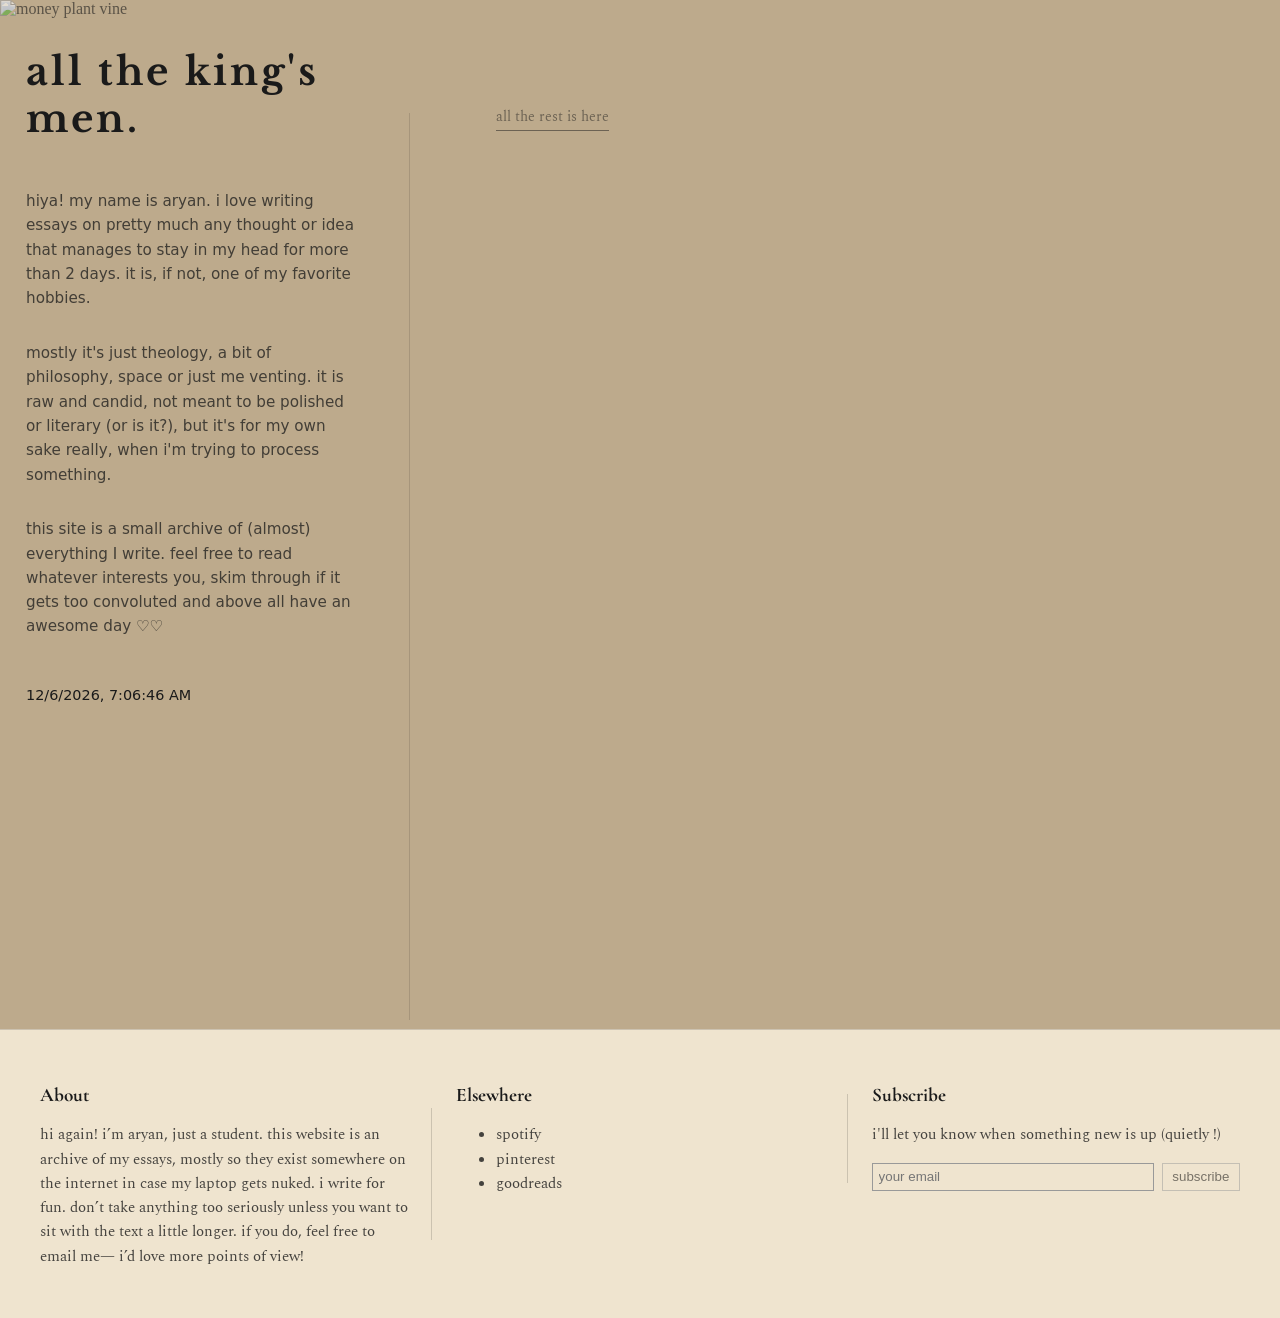
==== index.html @ 8620e5fb "Update index.html" ====
<!DOCTYPE html>
<html lang="en">
<head>
  <script async src="https://www.googletagmanager.com/gtag/js?id=G-98JLK7WWTB"></script>
<script>
  window.dataLayer = window.dataLayer || [];
  function gtag(){dataLayer.push(arguments);}
  gtag('js', new Date());

  gtag('config', 'G-98JLK7WWTB');
</script>
  <meta charset="UTF-8" />
  <title>ATKH</title>
  <meta name="viewport" content="width=device-width, initial-scale=1.0" />

  <link rel="stylesheet" href="style.css">

  <link href="https://fonts.googleapis.com/css2?family=Cormorant+Garamond:wght@500;600&family=Libre+Baskerville:wght@400&family=Spectral:wght@400&display=swap" rel="stylesheet">
</head

<body>

<div class="banner">
  <img src="banners.png" alt="money plant vine">
</div>

  <!-- MAIN STICKY AREA -->
  <div class="layout">

    <aside class="sidebar">

    <h1>all the king's men.</h1>
    <div class="desc-flex">
    <p>hiya! my name is aryan. i love writing essays on pretty much any thought or idea that manages to
      stay in my head for more than 2 days. it is, if not, one of my favorite hobbies. 
      
    <p>mostly it's just theology, a bit of philosophy, space or just me venting. it is raw and candid, not meant to be polished or literary (or is it?), but it's for my own sake really, when i'm trying to process something.</p>
      
    <p>this site is a small archive of (almost) everything I write. feel free to read whatever interests you, skim through if it gets too convoluted
      and above all have an awesome day ♡♡</p>
    </div>
    <div class="meta" id="date"></div>

    </aside>

    <main class="content" id="posts">
                    <div class="view-all">
  <a href="allpage.html">all the rest is here</a>
  </div>
    </main>




  </div>

  <!-- FOOTER (OUTSIDE layout — IMPORTANT) -->
  <footer class="site-footer">
    <div class="footer-inner">

      <div class="footer-col">
        <h3>About</h3>
        <p>
          hi again! i’m aryan, just a student. this website is an archive of my essays, mostly so they exist somewhere on the internet in case my laptop gets nuked. i write for fun.

don’t take anything too seriously unless you want to sit with the text a little longer. if you do, feel free to email me— i’d love more points of view!
        </p>
      </div>

      <div class="footer-col">
        <h3>Elsewhere</h3>
        <ul>
          <li><a href="https://open.spotify.com/user/2fnv49vuuumspk54sy9km9ye9?si=43bd0d3cb5d3490a">spotify</a></li>
          <li><a href="https://pin.it/1QWOgsW0y">pinterest</a></li>
          <li><a href="https://www.goodreads.com/user/show/194288931-durghatnasederbhali">goodreads</a></li>
        </ul>
      </div>

      <div class="footer-col">
        <h3>Subscribe</h3>
        <p>i'll let you know when something new is up (quietly
!)</p>

<form
  action="https://buttondown.email/api/emails/embed-subscribe/sparrows"
  method="post"
  target="popupwindow"
  onsubmit="window.open('https://buttondown.email/sparrows', 'popupwindow')"
  class="subscribe-row"
>
  <input
    type="email"
    name="email"
    placeholder="your email"
    required
  >
  <button type="submit">subscribe</button>
</form>

      </div>

    </div>
  </footer>

  <!-- CLOCK -->
  <script>
    function updateDateTime() {
      document.getElementById("date").innerText =
        new Date().toLocaleString();
    }
    updateDateTime();
    setInterval(updateDateTime, 1000);
  </script>

  <script src="essays.js"></script>
  <script src="script.js"></script>

</body>
</html>
---- style.css ----
/* -------- GLOBAL -------- */
body {
  margin: 0;
  position: relative;
  background: #bdaa8c;
  color: #1a1a1a;
  overflow-x: hidden;
}

.banner {
  position: absolute;
  top: 0;
  left: 0;
  width: 100%;
  height: 60px;
  overflow: hidden;
  opacity: 0.6;
}

.banner img {
  width: 100%;
  height: 100%;
  object-fit: cover;
}

.reading-time {
  text-align: center;
  font-size: 0.9rem;
  opacity: 0.6;
  margin-bottom: 2rem;
  margin-top: -2rem;
  font-family: "Spectral", serif;
}
.reading-time svg {
  width: 14px;
  height: 14px;
  display: inline;
  margin-right: 0.3rem;
  vertical-align: -2px;
}

    article h1 {
      font-family: "Libre Baskerville", serif;
      font-size: 2.2rem;
      margin-bottom: -1.5rem;
      margin-top: 0;
      text-align: center;
        padding-bottom: 2.5rem;
  border-bottom: 1px solid rgba(0, 0, 0, 0.15);
    }

/* -------- LAYOUT -------- */
.layout {
  display: flex;
  max-width: 1200px;
  margin: 0 auto;
  align-items: flex-start;
  overflow: visible;
}

/* -------- SIDEBAR -------- */
.sidebar {
  padding: 3rem 1rem;
  width: 35%;
  margin-left: -30px;
  position: sticky;
  top: 1rem;
  height: fit-content;
  box-sizing: border-box;
  margin-bottom: 210px;
}

.desc-flex {
  display: flex;
  flex-direction: column;
  max-width: 700px;
  margin-right: 60px;
}

/* floating divider */
.sidebar::after {
  content: "";
  position: absolute;
  top: 15%;
  right: 20px;
  width: 1px;
  height: 120%;
  background: rgba(0, 0, 0, 0.12);
}

.sidebar h1 {
  font-family: "Libre Baskerville", serif;
  font-size: 2.4rem;
  letter-spacing: 0.08em;
  margin-top: 0;
}

.sidebar p,
.meta {
  font-family: system-ui, sans-serif;
  font-size: 0.95rem;
  line-height: 1.6;
  opacity: 0.75;
}

.sidebar .meta {
  margin-top: 1.9rem;
  font-family: system-ui, sans-serif;
  font-size: 0.9rem;
  line-height: 1.6;
  opacity: 10.0;
}


/* -------- CONTENT -------- */
.content {
  position: relative;
  width: 65%;
  padding: 5rem 3rem;
  box-sizing: border-box;
}

.post {
  margin-bottom: 3rem;
  padding: 1rem;
  transition: all 0.3s ease;
  cursor: pointer;
  border: 2px solid transparent;
}

.post:hover {
  transform: translateY(-8px);
  box-shadow: 0 8px 20px rgba(0, 0, 0, 0.2);
  border: 2px solid #1a1a1a;
}

.post h2 {
  font-family: "Cormorant Garamond", serif;
  font-size: 1.7rem;
  margin-bottom: 0.5rem;
}

.post h2 a {
  color: inherit;
  text-decoration: none;
}

.post p {
  font-family: "Spectral", serif;
  line-height: 1.7;
  opacity: 0.85;
  margin: 0;
}

.view-all {
  position: absolute;
  bottom: 2rem;
  left: 4.12rem;

  font-family: "Spectral", serif;
  font-size: 0.9rem;
  opacity: 0.7;
}

.view-all a {
  position: relative;
  color: inherit;
  text-decoration: none;
  opacity: 0.7;
}

/* fake underline */
.view-all a::after {
  content: "";
  position: absolute;
  left: 0;
  bottom: -3px;
  width: 100%;
  height: 1px;
  background: currentColor;
  transition: width 0.2s ease-out;
}

/* arrow (hidden by default) */
.view-all a::before {
  content: "→";
  position: absolute;
  right: -10px;
  bottom: -7px;
  font-size: 0.85rem;
  opacity: 0;
  transition: opacity 0.2s ease-out;
}

/* hover effect */
.view-all a:hover {
  opacity: 0.9;
}

.view-all a:hover::after {
  width: calc(100% - 8px);
}

.view-all a:hover::before {
  opacity: 1;
}


/* -------- FOOTER -------- */
.site-footer {
  margin-top: 4rem;
  padding: 2.1rem 1.5rem;
  background: #efe4cf;
  border-top: 1px solid rgba(0,0,0,0.15);
}

.footer-inner {
  max-width: 1200px;
  margin: 0 auto;
  display: grid;
  grid-template-columns: repeat(3, 1fr);
  gap: 3rem;
  align-items: start;
}

.footer-col {
  position: relative;
}

.footer-col:nth-child(1)::after,
.footer-col:nth-child(2)::after {
  content: "";
  position: absolute;
  top: 20%;
  right: -1.5rem;
  width: 1px;
  height: 60%;
  background: rgba(0, 0, 0, 0.15);
}

.footer-col h3 {
  font-family: "Cormorant Garamond", serif;
  font-size: 1.2rem;
  margin-bottom: 1rem;
}

.footer-col p,
.footer-col li {
  font-family: "Spectral", serif;
  font-size: 0.95rem;
  line-height: 1.6;
  opacity: 0.8;
}

.footer-col a {
  color: inherit;
  text-decoration: none;
}

.footer-col a:hover {
  text-decoration: underline;
}

/* subscribe row */
.subscribe-row {
  display: flex;
  gap: 0.5rem;
  margin-top: 0.5rem;
}

.subscribe-row input {
  flex: 1;
  padding: 0.35rem;
  background: transparent;
  border: 1px solid #999;
}

.subscribe-row button {
  padding: 0.3rem 0.6rem;
  background: none;
  border: 1px solid #999;
  opacity: 0.5;
  cursor: pointer;
}

.subscribe-row button:hover {
  opacity: 0.8;
}

/* -------- MOBILE -------- */
@media (max-width: 800px) {
  .layout {
    flex-direction: column;
    text-align: center;
  }

.sidebar {
  width: 100%;
  position: relative;
  margin: 0 auto;
  margin-bottom: 20px;
  border-bottom: 2px solid rgba(0, 0, 0, 0.18);
  padding-bottom: 20px;
}

  .sidebar::after {
  display: none;
}

  .desc-flex {
  padding: 0 1rem;
  text-align: center;
  margin: 0 auto;
  max-width: 100%;
  margin-right: 0;
}

.sidebar h1 {
  text-align: center;
  font-size: 2rem;
}
  .sidebar p{
    text-align: center;
  }

  .content {
    width: 100%;
  }

  .footer-inner {
    grid-template-columns: 1fr;
  }

  .footer-col::after {
    display: none;
  }
}
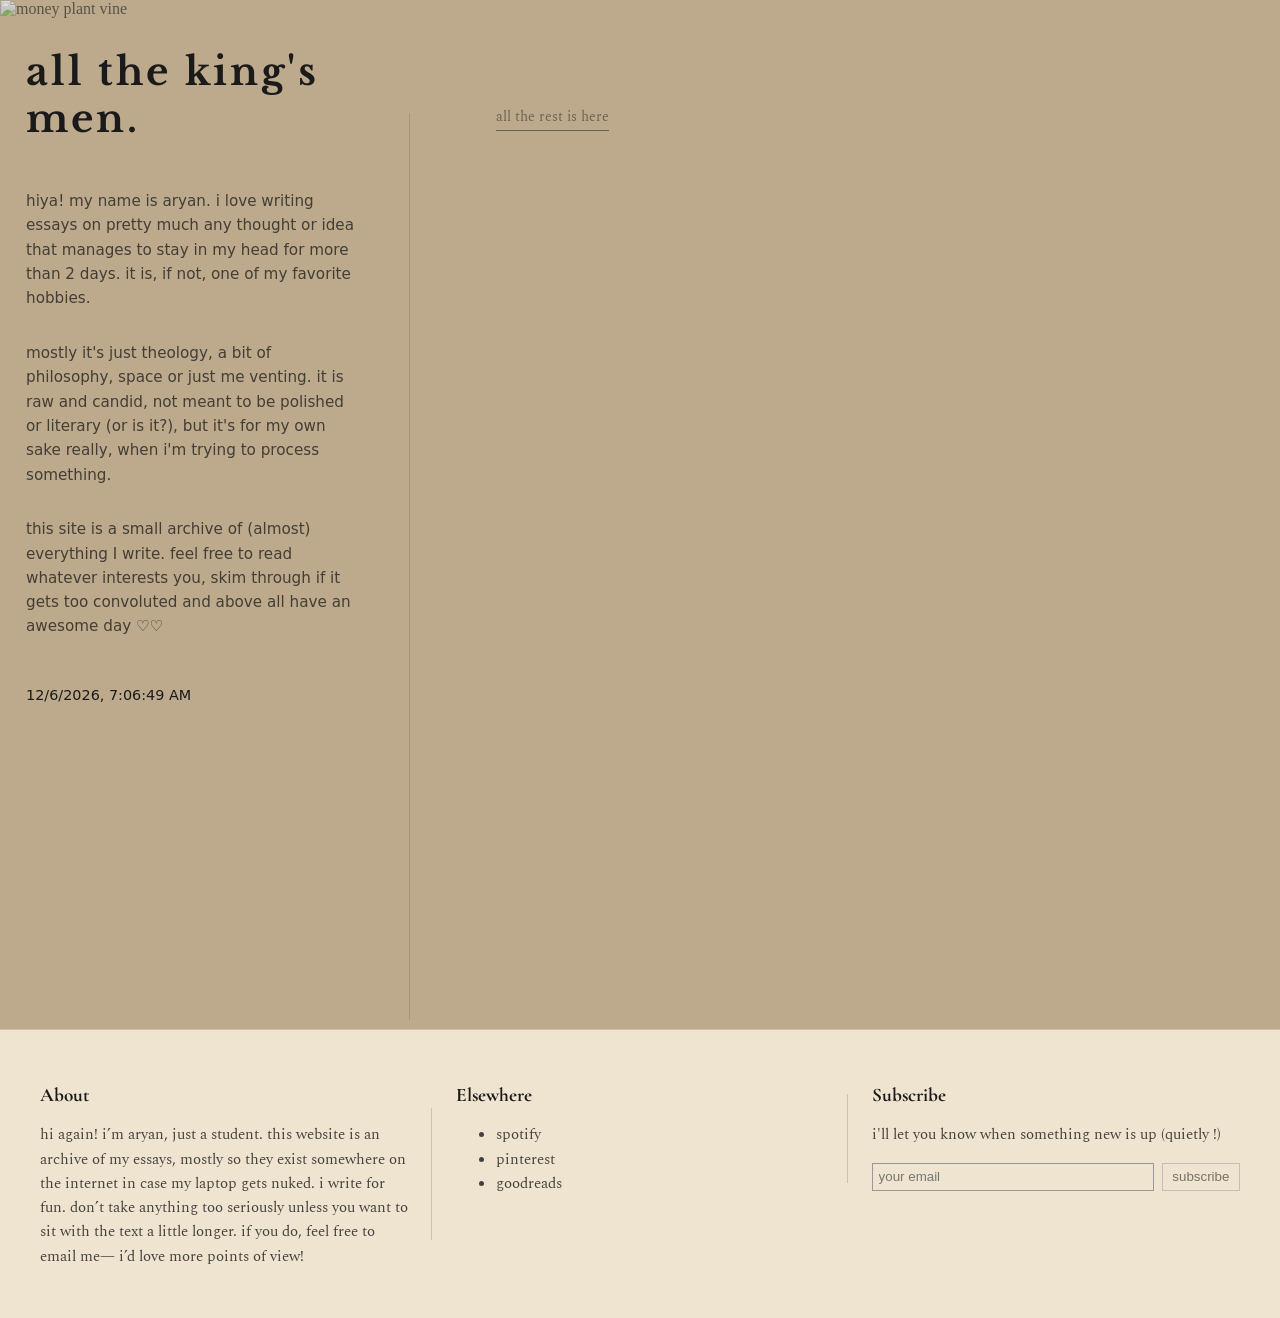
==== commit 9ebfd85d: "Update index.html" ====
--- a/index.html
+++ b/index.html
@@ -16,7 +16,7 @@
   <link rel="stylesheet" href="style.css">
 
   <link href="https://fonts.googleapis.com/css2?family=Cormorant+Garamond:wght@500;600&family=Libre+Baskerville:wght@400&family=Spectral:wght@400&display=swap" rel="stylesheet">
-</head
+</head>
 
 <body>
 
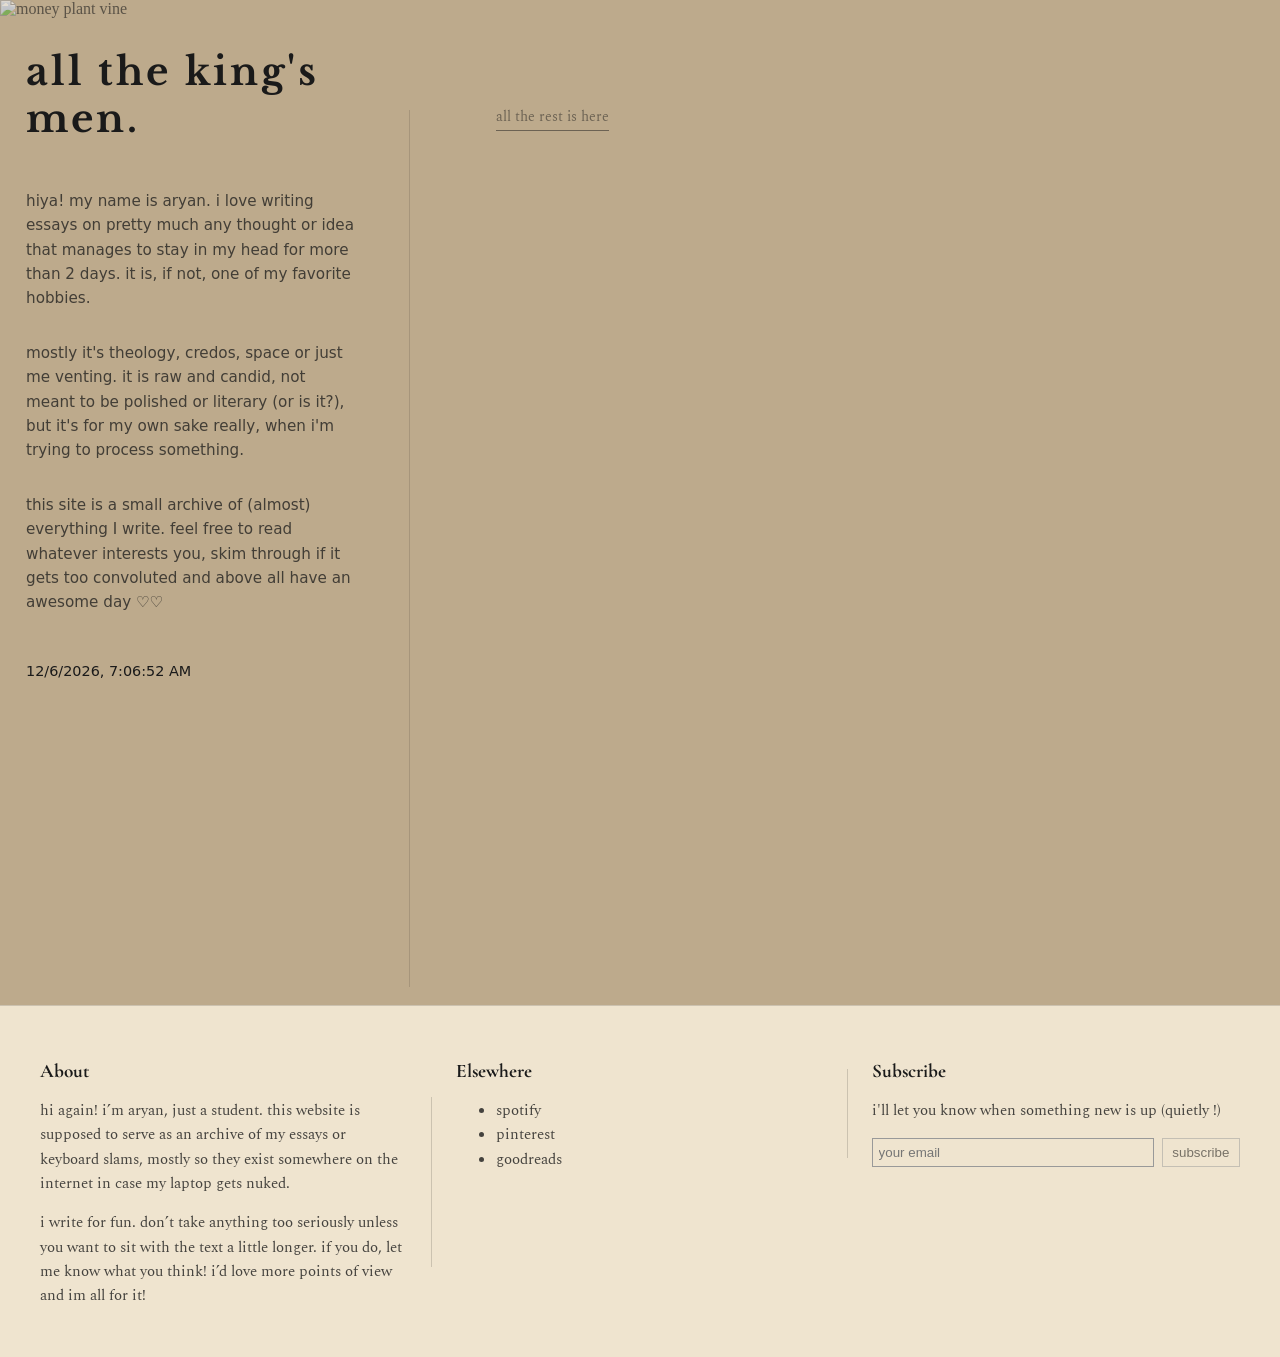
==== commit 82670db0: "Update index.html" ====
--- a/index.html
+++ b/index.html
@@ -34,7 +34,7 @@
     <p>hiya! my name is aryan. i love writing essays on pretty much any thought or idea that manages to
       stay in my head for more than 2 days. it is, if not, one of my favorite hobbies. 
       
-    <p>mostly it's just theology, a bit of philosophy, space or just me venting. it is raw and candid, not meant to be polished or literary (or is it?), but it's for my own sake really, when i'm trying to process something.</p>
+    <p>mostly it's theology, credos, space or just me venting. it is raw and candid, not meant to be polished or literary (or is it?), but it's for my own sake really, when i'm trying to process something.</p>
       
     <p>this site is a small archive of (almost) everything I write. feel free to read whatever interests you, skim through if it gets too convoluted
       and above all have an awesome day ♡♡</p>
@@ -54,16 +54,17 @@
 
   </div>
 
-  <!-- FOOTER (OUTSIDE layout — IMPORTANT) -->
+  <!-- FOOTER (OUTSIDE layout hai— IMPORTANT- DHYAN DENA) -->
   <footer class="site-footer">
     <div class="footer-inner">
 
       <div class="footer-col">
         <h3>About</h3>
         <p>
-          hi again! i’m aryan, just a student. this website is an archive of my essays, mostly so they exist somewhere on the internet in case my laptop gets nuked. i write for fun.
+          hi again! i’m aryan, just a student. this website is supposed to serve as an archive of my essays or keyboard slams, mostly so they exist somewhere on the internet in case my laptop gets nuked. </p> 
+        <p>i write for fun.
 
-don’t take anything too seriously unless you want to sit with the text a little longer. if you do, feel free to email me— i’d love more points of view!
+don’t take anything too seriously unless you want to sit with the text a little longer. if you do, let me know what you think! i’d love more points of view and im all for it!
         </p>
       </div>
 
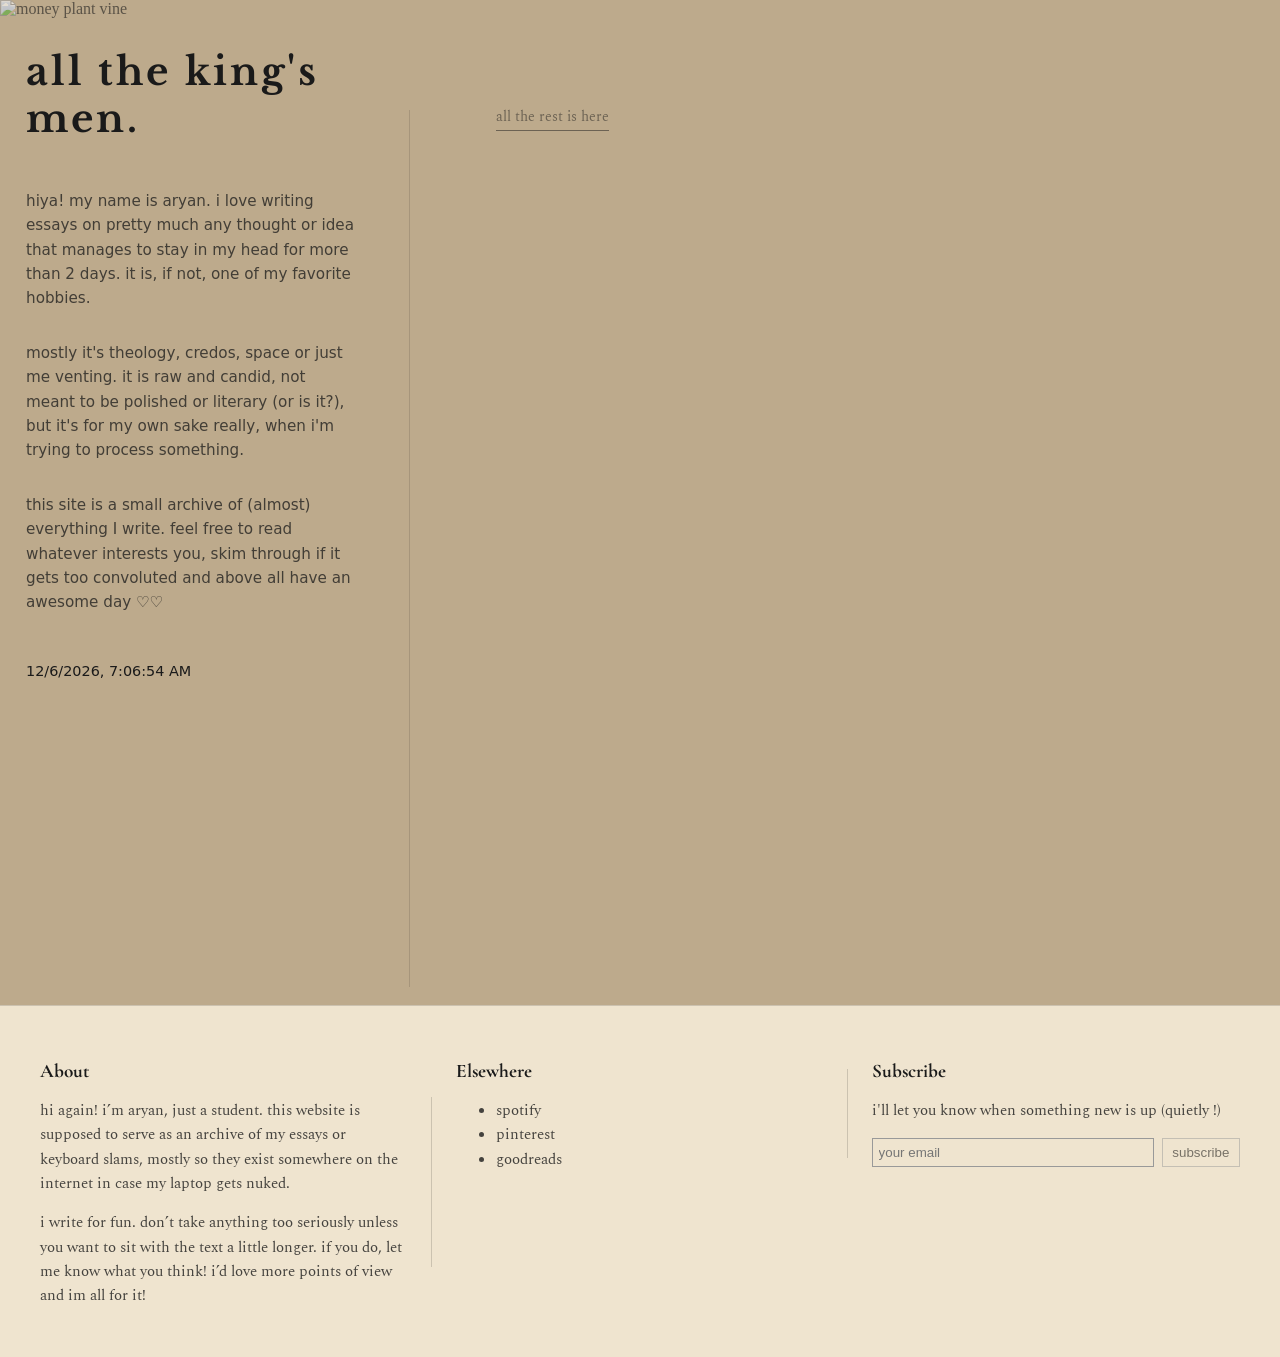
==== commit 5fcd1bc1: "Update index.html" ====
--- a/index.html
+++ b/index.html
@@ -71,9 +71,9 @@
       <div class="footer-col">
         <h3>Elsewhere</h3>
         <ul>
-          <li><a href="https://open.spotify.com/user/2fnv49vuuumspk54sy9km9ye9?si=43bd0d3cb5d3490a">spotify</a></li>
-          <li><a href="https://pin.it/1QWOgsW0y">pinterest</a></li>
-          <li><a href="https://www.goodreads.com/user/show/194288931-durghatnasederbhali">goodreads</a></li>
+          <li><a href="https://open.spotify.com/user/2fnv49vuuumspk54sy9km9ye9?si=43bd0d3cb5d3490a" target="_blank">spotify</a></li>
+          <li><a href="https://pin.it/1QWOgsW0y" target="_blank">pinterest</a></li>
+          <li><a href="https://www.goodreads.com/user/show/194288931-durghatnasederbhali" target="_blank">goodreads</a></li>
         </ul>
       </div>
 
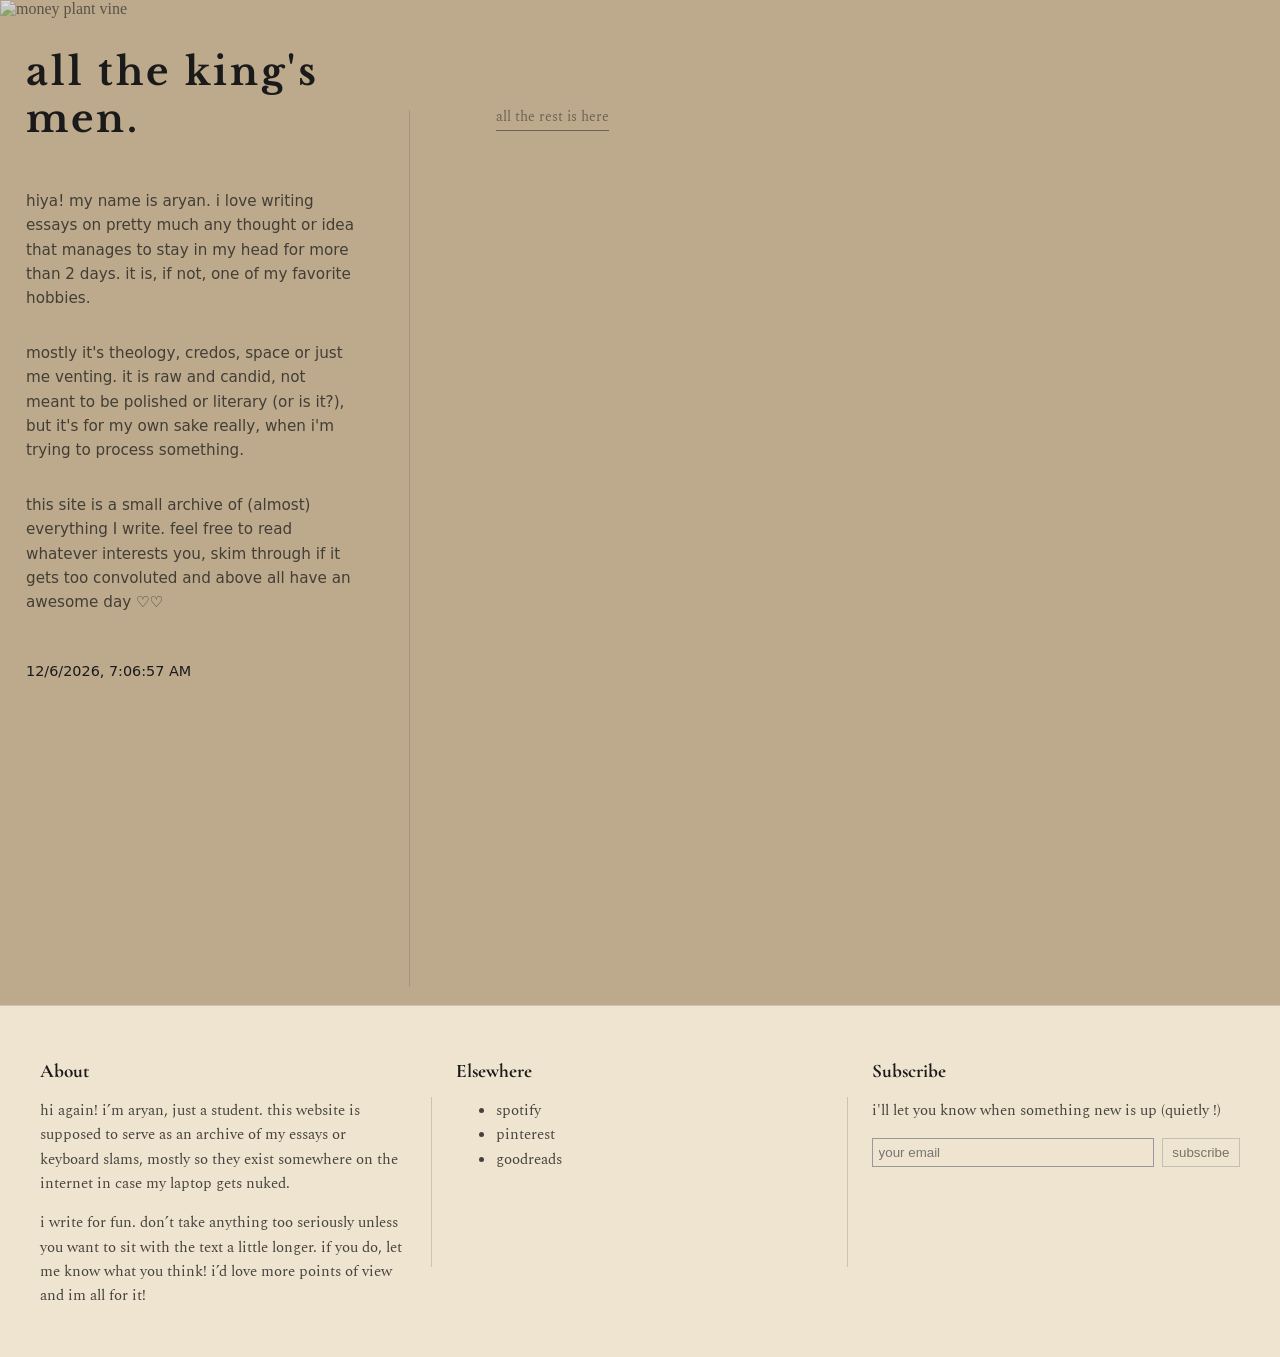
==== commit 6f2eddac: "Update index.html" ====
--- a/index.html
+++ b/index.html
@@ -10,7 +10,7 @@
   gtag('config', 'G-98JLK7WWTB');
 </script>
   <meta charset="UTF-8" />
-  <title>ATKH</title>
+  <title>ATKM</title>
   <meta name="viewport" content="width=device-width, initial-scale=1.0" />
 
   <link rel="stylesheet" href="style.css">
--- a/style.css
+++ b/style.css
@@ -220,7 +220,7 @@
   display: grid;
   grid-template-columns: repeat(3, 1fr);
   gap: 3rem;
-  align-items: start;
+  align-items: stretch;
 }
 
 .footer-col {
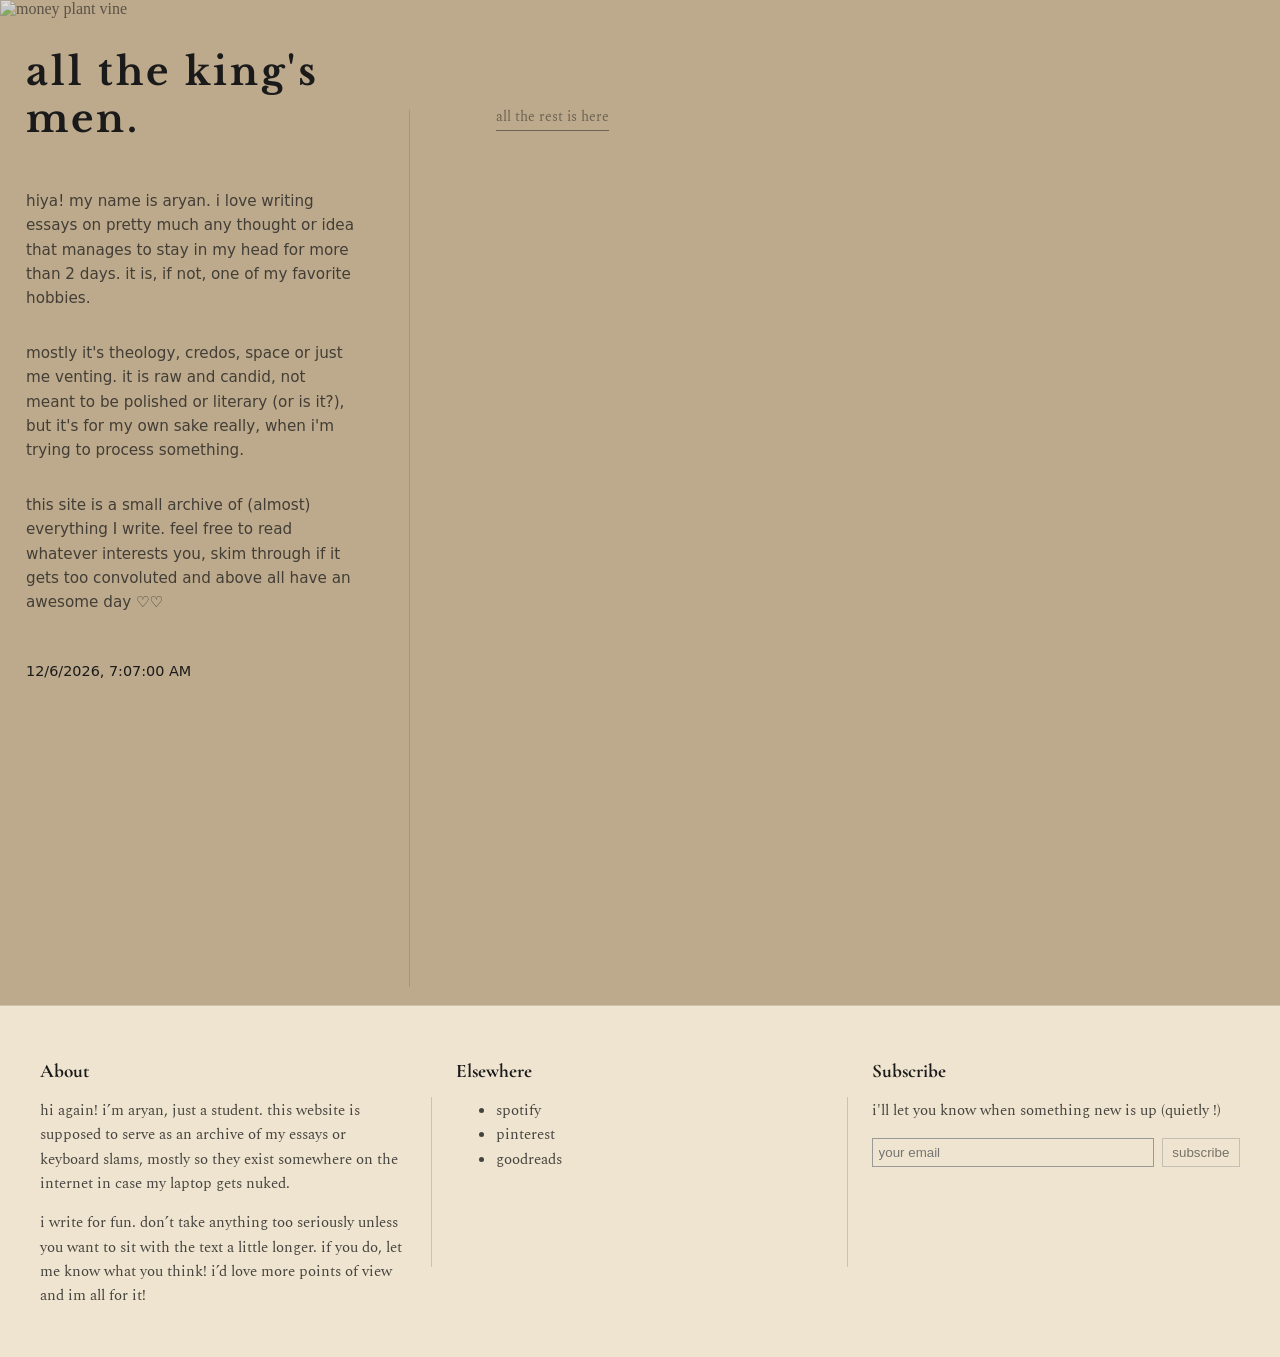
==== commit 95f6961d: "Update Pinterest link in footer" ====
--- a/index.html
+++ b/index.html
@@ -72,7 +72,7 @@
         <h3>Elsewhere</h3>
         <ul>
           <li><a href="https://open.spotify.com/user/2fnv49vuuumspk54sy9km9ye9?si=43bd0d3cb5d3490a" target="_blank">spotify</a></li>
-          <li><a href="https://pin.it/1QWOgsW0y" target="_blank">pinterest</a></li>
+          <li><a href="https://in.pinterest.com/missyoubetelgeuse/" target="_blank">pinterest</a></li>
           <li><a href="https://www.goodreads.com/user/show/194288931-durghatnasederbhali" target="_blank">goodreads</a></li>
         </ul>
       </div>
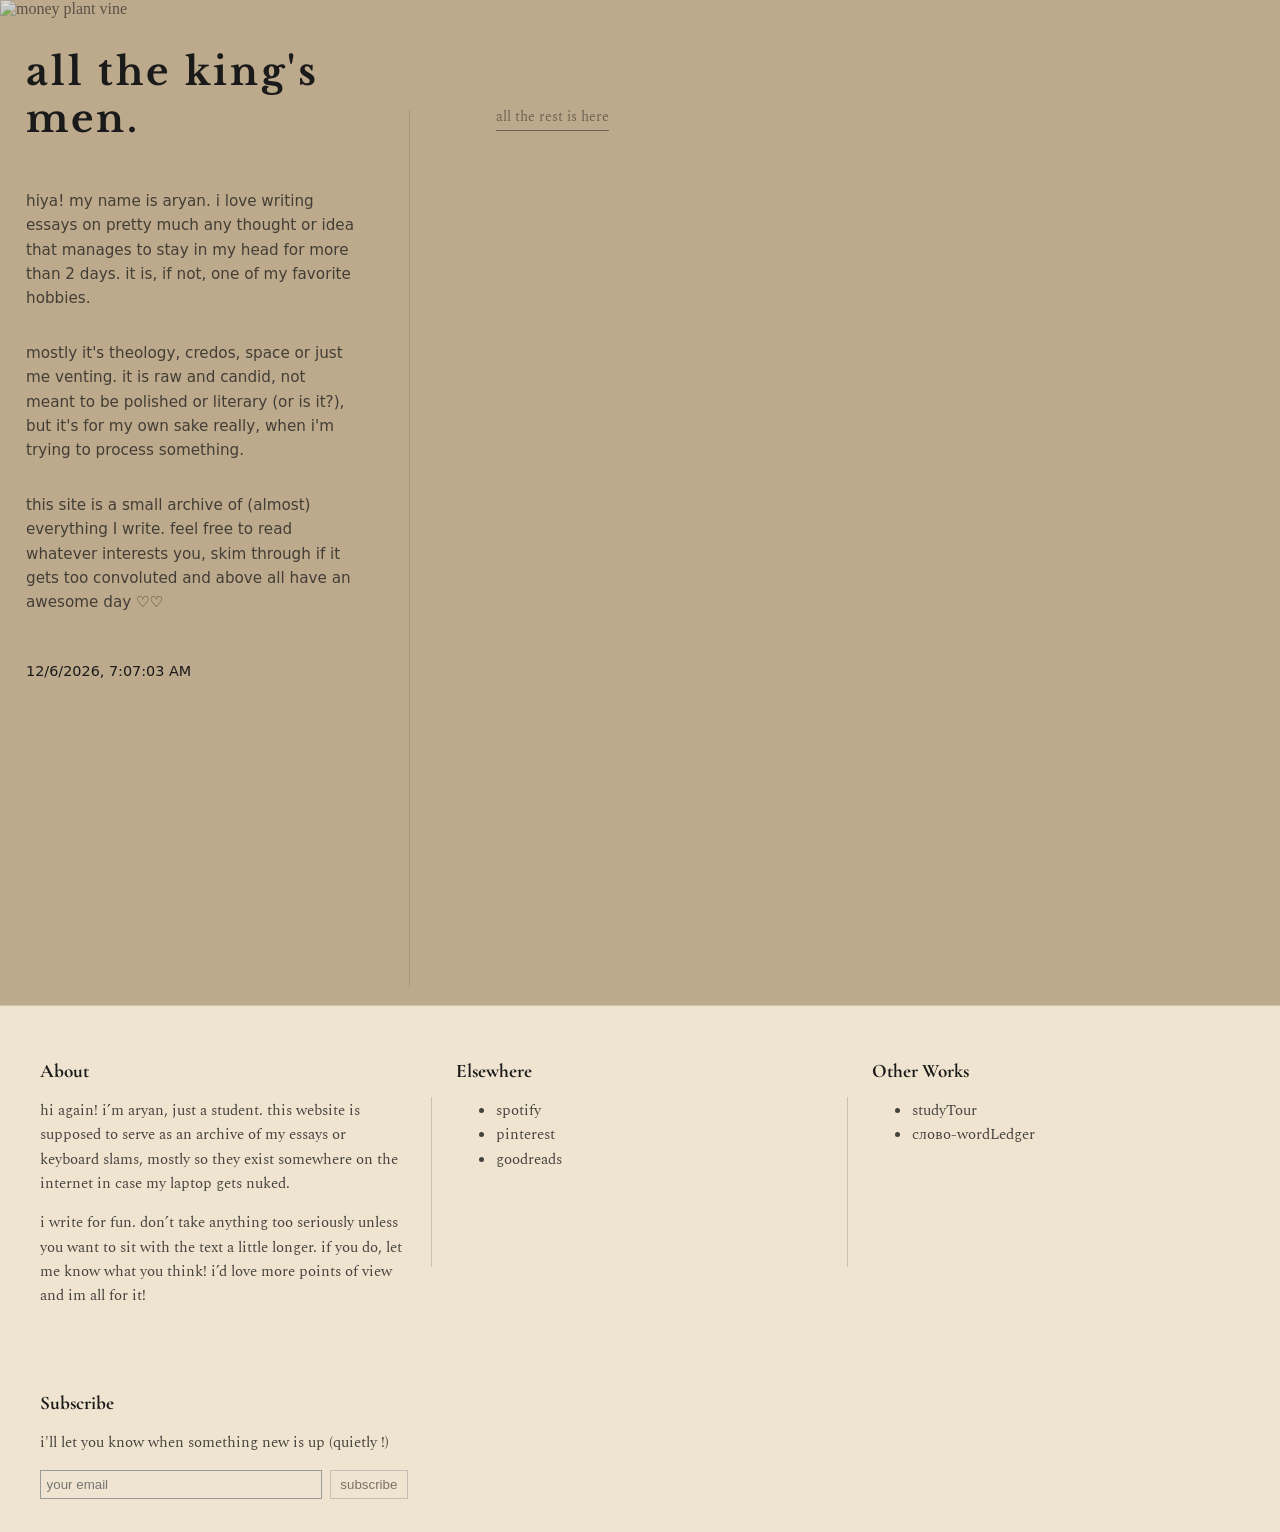
==== commit c3c19fd6: "Add 'Other Works' section with links in footer Added links to other works in the footer section." ====
--- a/index.html
+++ b/index.html
@@ -78,6 +78,14 @@
       </div>
 
       <div class="footer-col">
+  <h3>Other Works</h3>
+  <ul>
+    <li><a href="https://sparrowsinmyyard.github.io/studyTour/" target="_blank">studyTour</a></li>
+    <li><a href="https://sparrowsinmyyard.github.io/wordDict/" target="_blank">слово-wordLedger</a></li>
+  </ul>
+      </div>
+
+      <div class="footer-col">
         <h3>Subscribe</h3>
         <p>i'll let you know when something new is up (quietly
 !)</p>
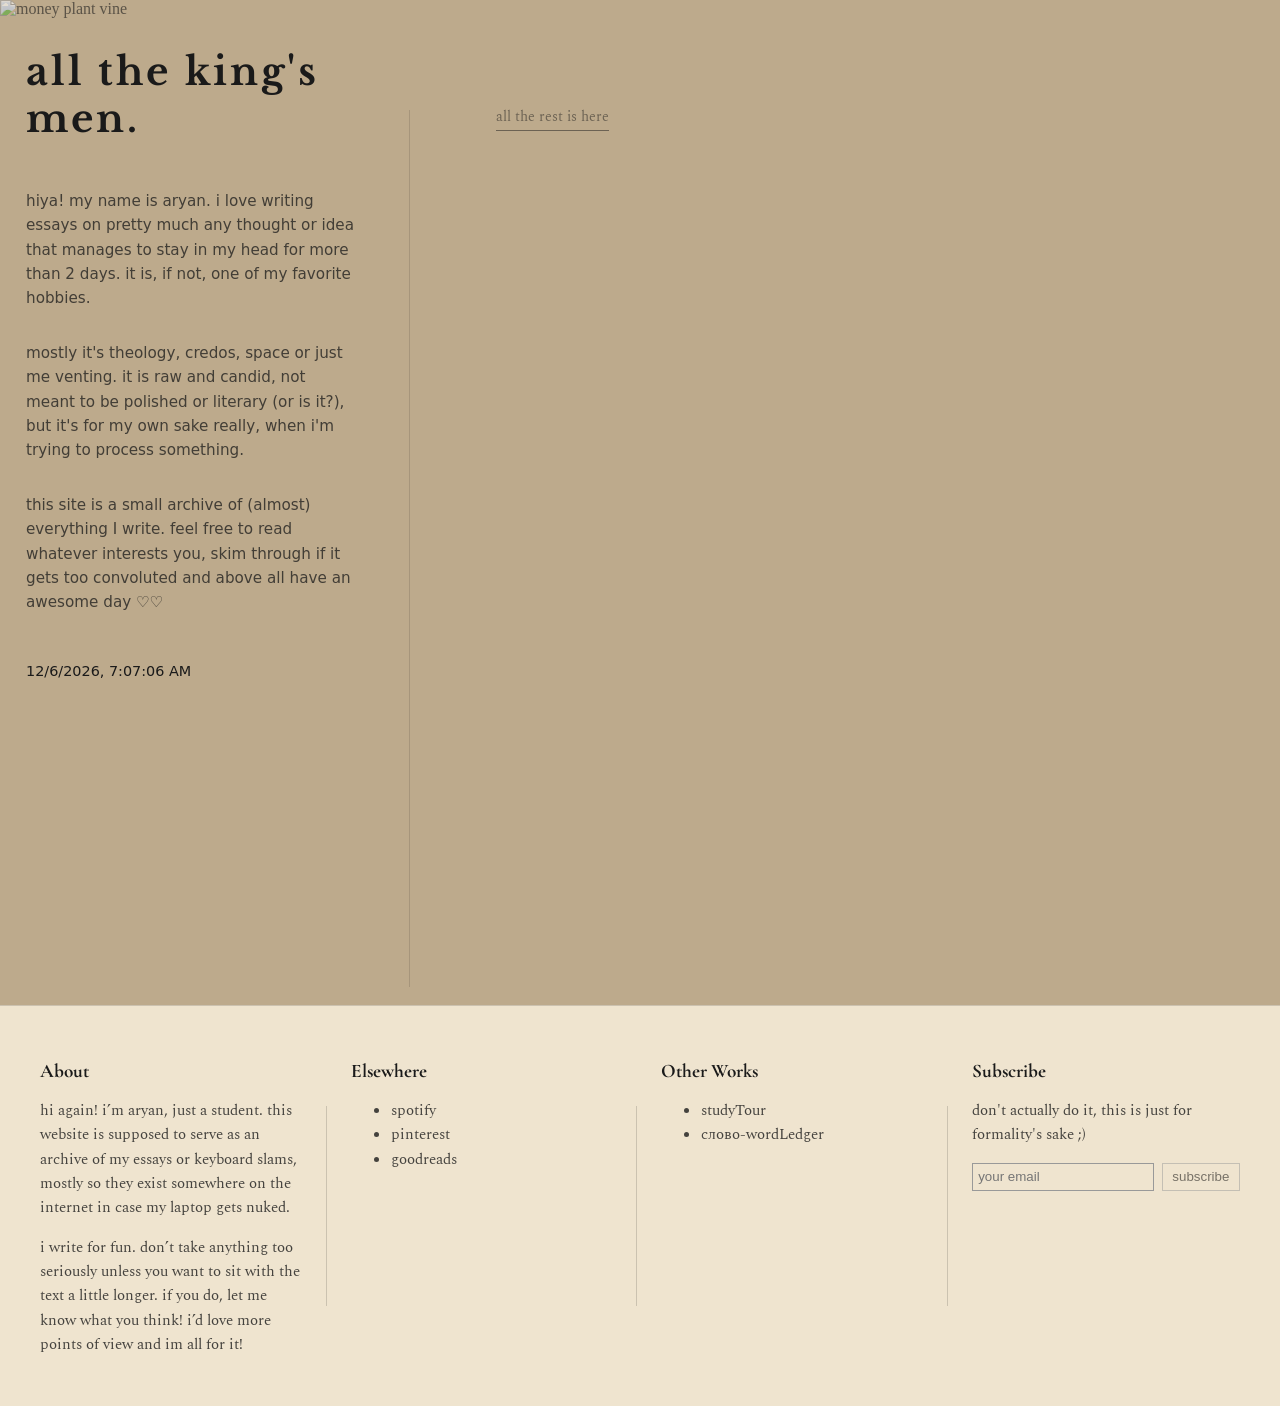
==== commit 7a16388c: "Update subscription message in footer" ====
--- a/index.html
+++ b/index.html
@@ -87,8 +87,7 @@
 
       <div class="footer-col">
         <h3>Subscribe</h3>
-        <p>i'll let you know when something new is up (quietly
-!)</p>
+        <p>don't actually do it, this is just for formality's sake ;)</p>
 
 <form
   action="https://buttondown.email/api/emails/embed-subscribe/sparrows"
--- a/style.css
+++ b/style.css
@@ -218,7 +218,7 @@
   max-width: 1200px;
   margin: 0 auto;
   display: grid;
-  grid-template-columns: repeat(3, 1fr);
+  grid-template-columns: repeat(4, 1fr);
   gap: 3rem;
   align-items: stretch;
 }
@@ -228,7 +228,8 @@
 }
 
 .footer-col:nth-child(1)::after,
-.footer-col:nth-child(2)::after {
+.footer-col:nth-child(2)::after,
+.footer-col:nth-child(3)::after {
   content: "";
   position: absolute;
   top: 20%;
